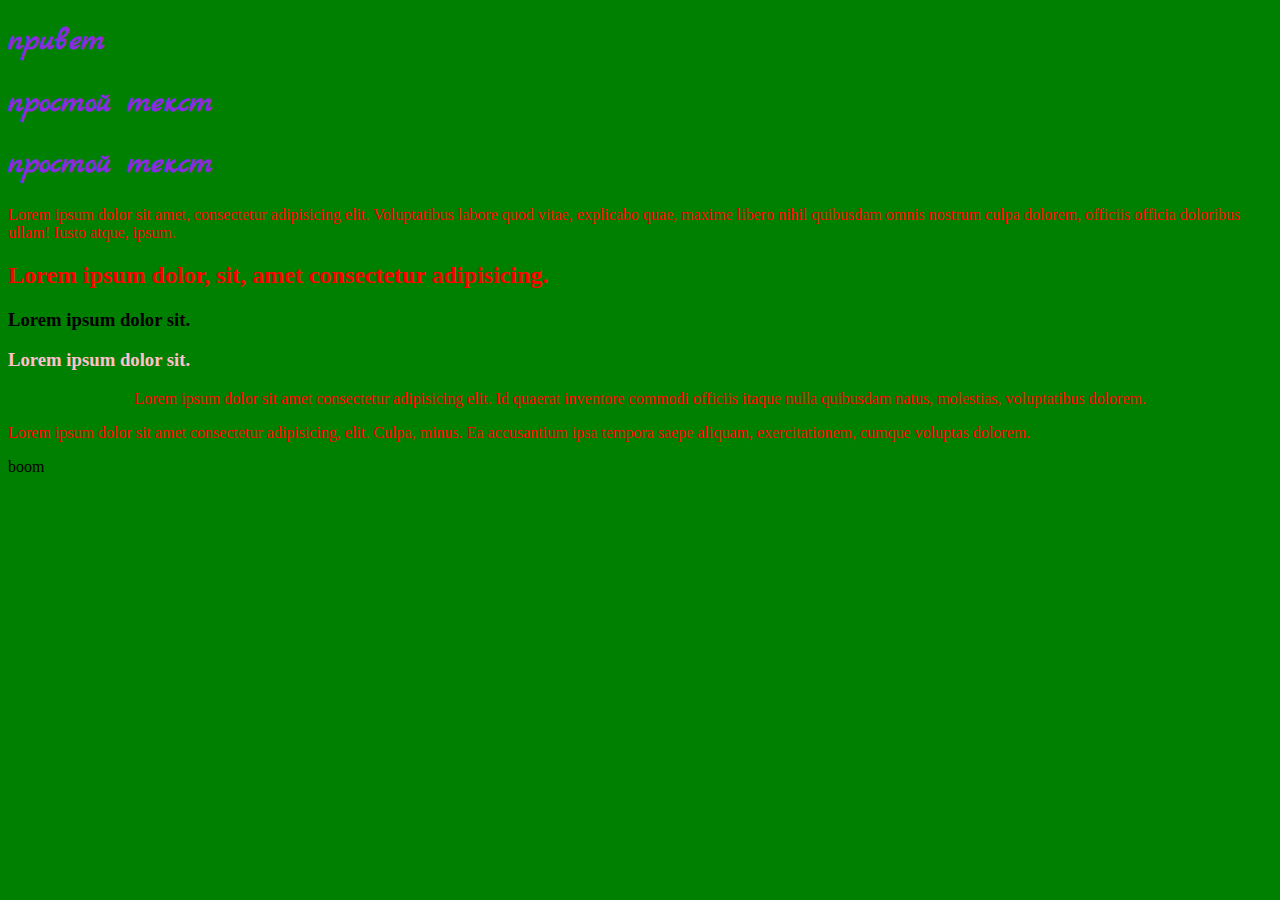
==== index.html @ 3a421def "Rename index2.html to index.html" ====
<!DOCTYPE html>
<html lang="en">
<head>
	<meta charset="UTF-8">
	<meta name="viewport" content="width=device-width, initial-scale=1.0">
	<title>Document</title>
	<style>
		@import url('https://fonts.googleapis.com/css2?family=Marck+Script&display=swap');

		h1 {
			color: blueviolet;
			font-family: 'Marck Script', cursive;
		}
		body{
			background-color: green;
		}
		h2, p {
		color: red;
		}
		.pink{
			color: pink;
		}
		.center{
	    text-align: center;	
		}
	</style>
</head>
<body>

	<h1>привет </h1>	
	<h1>простой текст</h1>
	<h1>простой текст</h1>
	<p>Lorem ipsum dolor sit amet, consectetur adipisicing elit. Voluptatibus labore quod vitae, explicabo quae, maxime libero nihil quibusdam omnis nostrum culpa dolorem, officiis officia doloribus ullam! Iusto atque, ipsum.</p>

	<h2>Lorem ipsum dolor, sit, amet consectetur adipisicing.</h2>
    <h3>Lorem ipsum dolor sit.</h3>
    <h3 class="pink">Lorem ipsum dolor sit.</h3>

    <p class="center blue">Lorem ipsum dolor sit amet consectetur adipisicing elit. Id quaerat inventore commodi officiis itaque nulla quibusdam natus, molestias, voluptatibus dolorem.</p>

    <p>Lorem ipsum dolor sit amet consectetur adipisicing, elit. Culpa, minus. Ea accusantium ipsa tempora saepe aliquam, exercitationem, cumque voluptas dolorem.</p>
    <il>boom</il>
    </body>
<htm1>
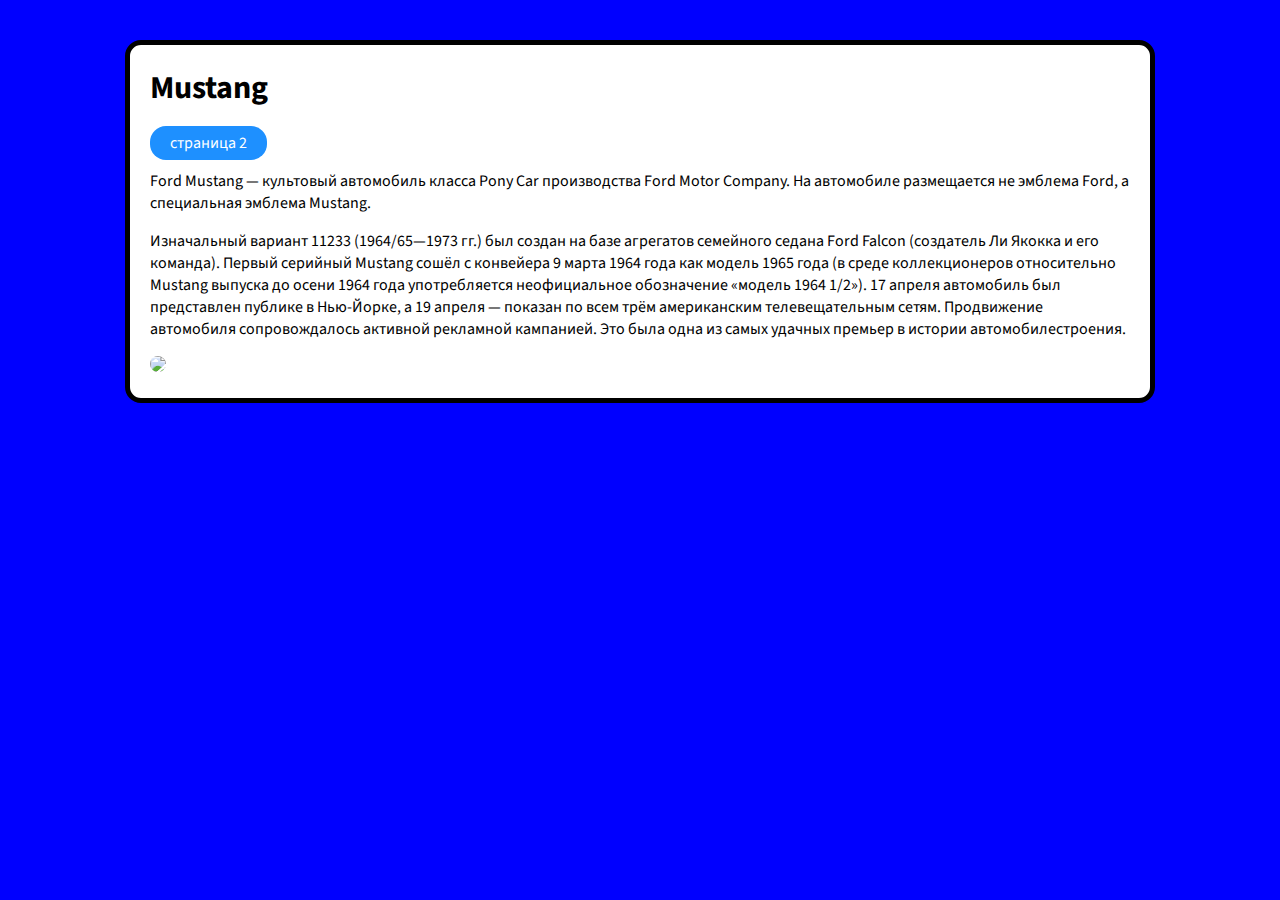
==== commit dd747c0a: "Rename index.html.html to index.html" ====
--- a/index.html
+++ b/index.html
@@ -3,42 +3,48 @@
 <head>
 	<meta charset="UTF-8">
 	<meta name="viewport" content="width=device-width, initial-scale=1.0">
-	<title>Document</title>
+	<title>FORD MUSTAND</title>
 	<style>
-		@import url('https://fonts.googleapis.com/css2?family=Marck+Script&display=swap');
+	@import url('https://fonts.googleapis.com/css2?family=Marck+Script&family=Roboto:ital@0;1&family=Source+Sans+Pro&display=swap');
+	body {
+		background-color: blue;
+		font-family: Source Sans Pro ,sans-serif;
+	}	
+	.main {
+	background-color: white;
+	width: 980px;
+    margin: 40px auto;
+    padding: 20px;
+    border-radius: 16px;
+    border: 5px solid black;
+	}
+	h1 {
+		margin-top: 0;
+	}
+	a {
+		padding: 6px 20px;
+		border-radius: 16px;
+		text-decoration: none;
+		color: white;
+		background-color: dodgerblue;
+	}
+	img {
+		width: 100%;
+		height: auto;
+		border-radius: 16px;
+	}
 
-		h1 {
-			color: blueviolet;
-			font-family: 'Marck Script', cursive;
-		}
-		body{
-			background-color: green;
-		}
-		h2, p {
-		color: red;
-		}
-		.pink{
-			color: pink;
-		}
-		.center{
-	    text-align: center;	
-		}
 	</style>
 </head>
 <body>
-
-	<h1>привет </h1>	
-	<h1>простой текст</h1>
-	<h1>простой текст</h1>
-	<p>Lorem ipsum dolor sit amet, consectetur adipisicing elit. Voluptatibus labore quod vitae, explicabo quae, maxime libero nihil quibusdam omnis nostrum culpa dolorem, officiis officia doloribus ullam! Iusto atque, ipsum.</p>
-
-	<h2>Lorem ipsum dolor, sit, amet consectetur adipisicing.</h2>
-    <h3>Lorem ipsum dolor sit.</h3>
-    <h3 class="pink">Lorem ipsum dolor sit.</h3>
-
-    <p class="center blue">Lorem ipsum dolor sit amet consectetur adipisicing elit. Id quaerat inventore commodi officiis itaque nulla quibusdam natus, molestias, voluptatibus dolorem.</p>
-
-    <p>Lorem ipsum dolor sit amet consectetur adipisicing, elit. Culpa, minus. Ea accusantium ipsa tempora saepe aliquam, exercitationem, cumque voluptas dolorem.</p>
-    <il>boom</il>
-    </body>
-<htm1>
+	<div class="main">
+		<h1>Mustang</h1>
+		<a href="ihdex2.html"> страница 2</a>
+		<p>
+		Ford Mustang — культовый автомобиль класса Pony Car производства Ford Motor Company. На автомобиле размещается не эмблема Ford, а специальная эмблема Mustang.
+		</p>
+		<p> Изначальный вариант 11233 (1964/65—1973 гг.) был создан на базе агрегатов семейного седана Ford Falcon (создатель Ли Якокка и его команда). Первый серийный Mustang сошёл с конвейера 9 марта 1964 года как модель 1965 года (в среде коллекционеров относительно Mustang выпуска до осени 1964 года употребляется неофициальное обозначение «модель 1964 1/2»). 17 апреля автомобиль был представлен публике в Нью-Йорке, а 19 апреля — показан по всем трём американским телевещательным сетям. Продвижение автомобиля сопровождалось активной рекламной кампанией. Это была одна из самых удачных премьер в истории автомобилестроения.</p>
+		<img src="https://avatars.mds.yandex.net/i?id=36e79a4b203aa981cb65d924e13d2996-5250635-images-thumbs&n=13" alt=" ">
+	</div>
+</body>
+</html>
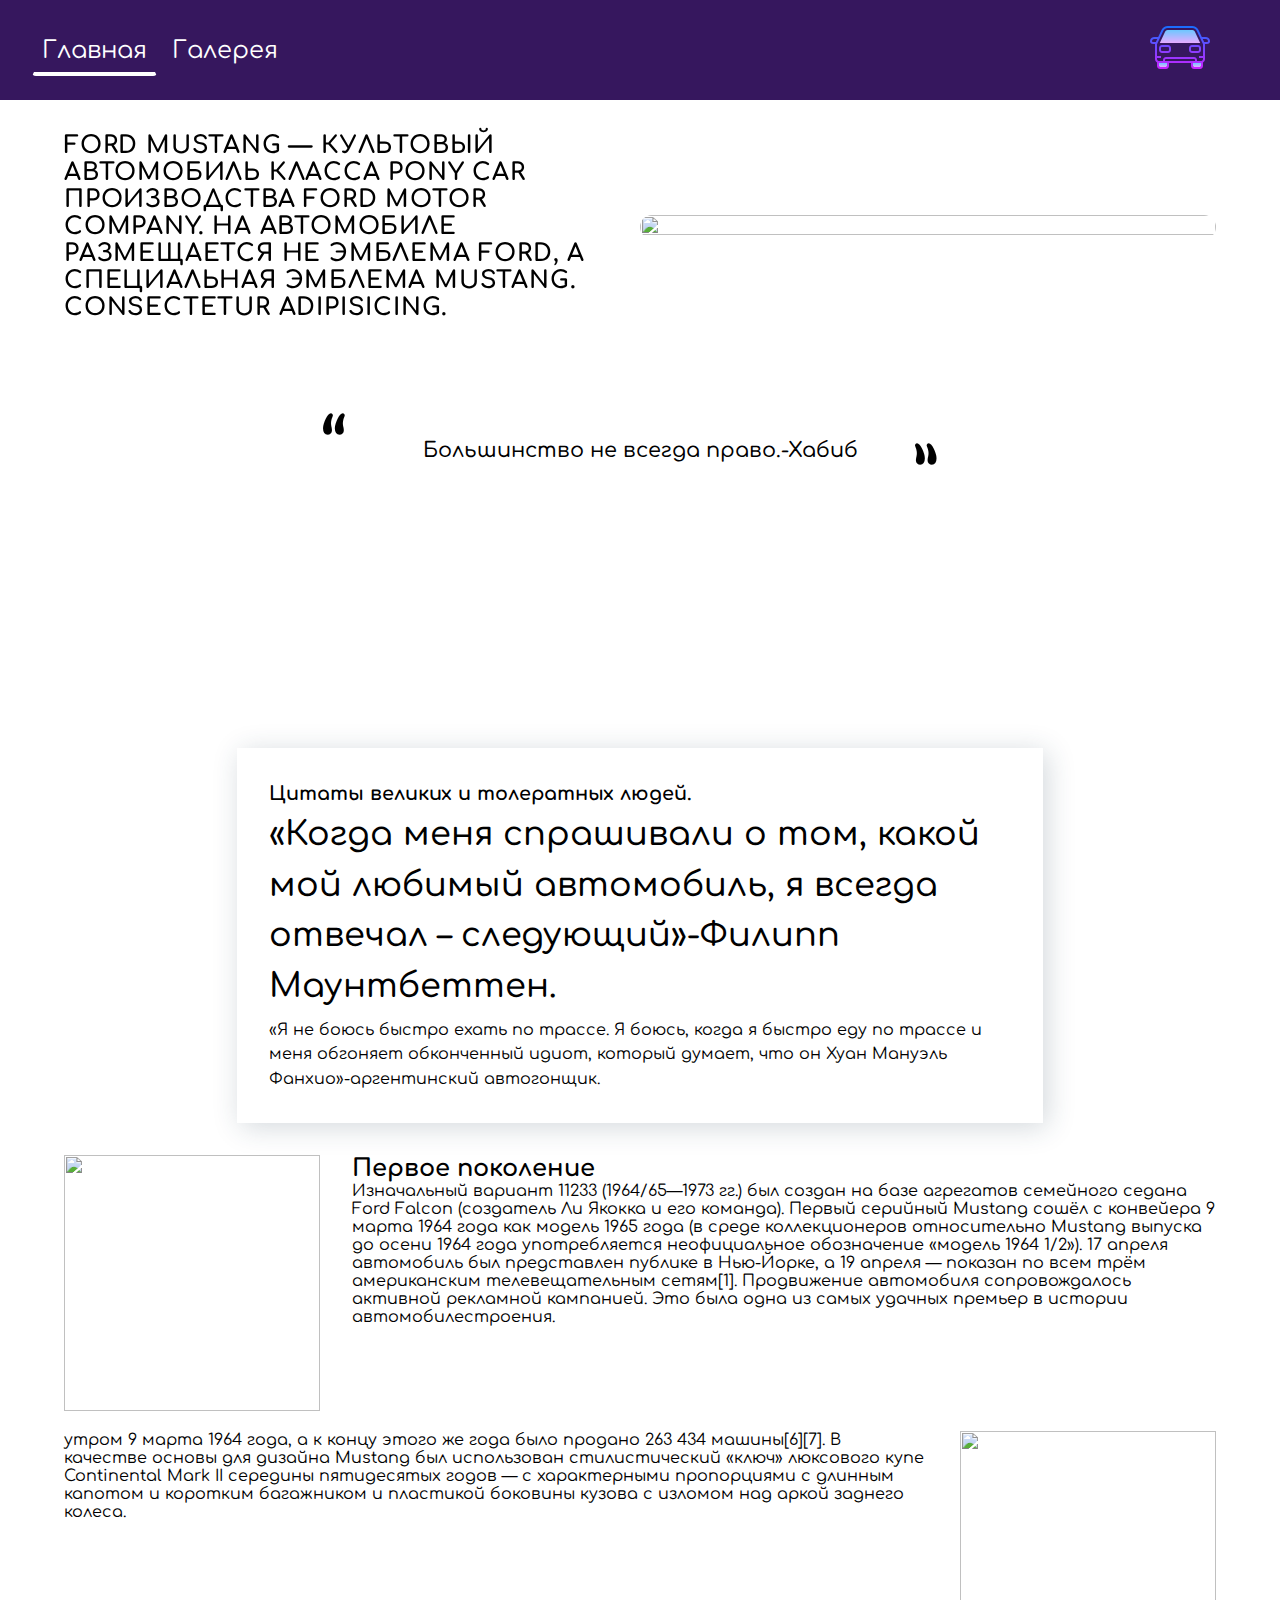
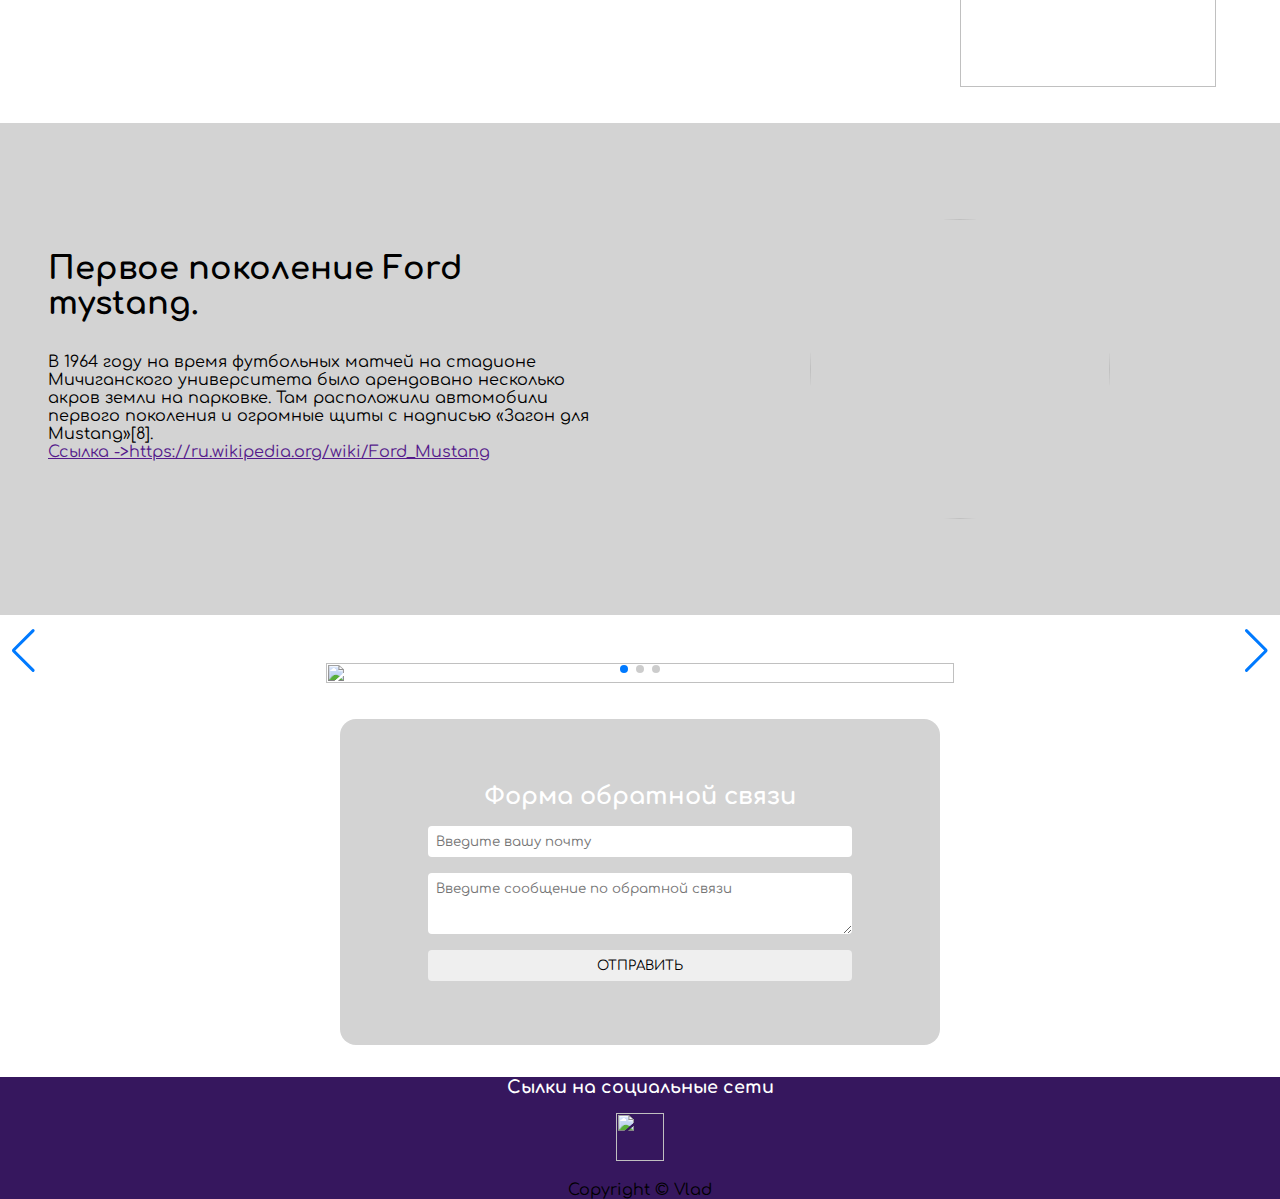
==== commit 82eafd4c: "Add files via upload" ====
--- a/index.html
+++ b/index.html
@@ -1,50 +1,169 @@
 <!DOCTYPE html>
 <html lang="en">
 <head>
+	<script src="https://cdn.jsdelivr.net/npm/swiper@8/swiper-bundle.min.js"></script>
 	<meta charset="UTF-8">
 	<meta name="viewport" content="width=device-width, initial-scale=1.0">
-	<title>FORD MUSTAND</title>
+	<title>Document</title>
 	<style>
-	@import url('https://fonts.googleapis.com/css2?family=Marck+Script&family=Roboto:ital@0;1&family=Source+Sans+Pro&display=swap');
-	body {
-		background-color: blue;
-		font-family: Source Sans Pro ,sans-serif;
-	}	
-	.main {
-	background-color: white;
-	width: 980px;
-    margin: 40px auto;
-    padding: 20px;
-    border-radius: 16px;
-    border: 5px solid black;
-	}
-	h1 {
-		margin-top: 0;
-	}
-	a {
-		padding: 6px 20px;
-		border-radius: 16px;
-		text-decoration: none;
-		color: white;
-		background-color: dodgerblue;
-	}
-	img {
-		width: 100%;
-		height: auto;
-		border-radius: 16px;
-	}
+		@import "style.css";
+	</style>
+	<link
+  rel="stylesheet"
+  href="https://cdn.jsdelivr.net/npm/swiper@8/swiper-bundle.min.css"
+/>   	
+	<link href="https://unpkg.com/aos@2.3.1/dist/aos.css" rel="stylesheet">
+	<script src="https://unpkg.com/aos@2.3.1/dist/aos.js"></script>
 
-	</style>
 </head>
+<div class="vse">
 <body>
-	<div class="main">
-		<h1>Mustang</h1>
-		<a href="ihdex2.html"> страница 2</a>
-		<p>
-		Ford Mustang — культовый автомобиль класса Pony Car производства Ford Motor Company. На автомобиле размещается не эмблема Ford, а специальная эмблема Mustang.
-		</p>
-		<p> Изначальный вариант 11233 (1964/65—1973 гг.) был создан на базе агрегатов семейного седана Ford Falcon (создатель Ли Якокка и его команда). Первый серийный Mustang сошёл с конвейера 9 марта 1964 года как модель 1965 года (в среде коллекционеров относительно Mustang выпуска до осени 1964 года употребляется неофициальное обозначение «модель 1964 1/2»). 17 апреля автомобиль был представлен публике в Нью-Йорке, а 19 апреля — показан по всем трём американским телевещательным сетям. Продвижение автомобиля сопровождалось активной рекламной кампанией. Это была одна из самых удачных премьер в истории автомобилестроения.</p>
-		<img src="https://avatars.mds.yandex.net/i?id=36e79a4b203aa981cb65d924e13d2996-5250635-images-thumbs&n=13" alt=" ">
+	<script>
+  AOS.init();
+</script>
+
+	<header>
+		<nav>
+			<a href="" class="active">Главная</a>
+		    <a href="gallery.html" class="">Галерея</a>
+    	</nav>
+    	<div class="header_img_container">
+    				<img src="car2.png"alt="">
+    	</div>
+	</header>
+	<main>
+	    <section class="hero">
+	    	<div class="hero-left" data-aos="fade-right">
+	    		<h1>Ford Mustang — культовый автомобиль класса Pony Car производства Ford Motor Company. На автомобиле размещается не эмблема Ford, а специальная эмблема Mustang. <br>consectetur adipisicing.<h1>	
+	    	</div>	
+	    	<div class="hero-right">  	
+	    		<img src="https://a.d-cd.net/ddf23ees-1920.jpg" alt="">
+	    	</div>
+	    </section>
+	    <div class="container">
+	     <div class="container_column">
+	     	<img src="" alt="">
+	     	<div class="container_content">
+	    <section class="quote">
+	    	<h2>Большинство не всегда право.-Хабиб</h2>
+	   	</section>
+    </main>
+  
+    <section class="video">
+    	<video src="видио.mp4" type="video/mp4" autoplay muted loop>	
+    	</video>
+    	</section>
+    	<main>
+    		<div class="description">
+    		<h2>Цитаты великих и толератных людей.</h2>
+    		<h3>«Когда меня спрашивали о том, какой мой любимый автомобиль, я всегда отвечал – следующий»-Филипп Маунтбеттен.</h3>
+    		<p>«Я не боюсь быстро ехать по трассе. Я боюсь, когда я быстро еду по трассе и меня обгоняет обконченный идиот, который думает, что он Хуан Мануэль Фанхио»-аргентинский автогонщик.</p>
+    	</div>
+    	<div class="feature">
+    		<div class="feature_image">
+    			<img src="https://w-dog.ru/wallpapers/0/8/480484685568818/ford-mustang-peredok-klassika.jpg" alt="">
+    		</div>
+    		<div class="feature_text">
+    			<h2>Первое поколение</h2>
+				<p>Изначальный вариант 11233 (1964/65—1973 гг.) был создан на базе агрегатов семейного седана Ford Falcon (создатель Ли Якокка и его команда). Первый серийный Mustang сошёл с конвейера 9 марта 1964 года как модель 1965 года (в среде коллекционеров относительно Mustang выпуска до осени 1964 года употребляется неофициальное обозначение «модель 1964 1/2»). 17 апреля автомобиль был представлен публике в Нью-Йорке, а 19 апреля — показан по всем трём американским телевещательным сетям[1]. Продвижение автомобиля сопровождалось активной рекламной кампанией. Это была одна из самых удачных премьер в истории автомобилестроения.</p>
+			</div>
+</div>
+<div class="feature">
+    		<div class="feature_image">
+    			<img src="https://avatars.mds.yandex.net/get-pdb/33827/10c07fd4-34e9-4295-aaf8-1da6e79a3e52/s1200" alt="">
+    		</div>
+    		<div class="feature_text">
+				<p>утром 9 марта 1964 года, а к концу этого же года было продано 263 434 машины[6][7]. В качестве основы для дизайна Mustang был использован стилистический «ключ» люксового купе Continental Mark II середины пятидесятых годов — с характерными пропорциями с длинным капотом и коротким багажником и пластикой боковины кузова с изломом над аркой заднего колеса.</p>
+			</div>
+</div>
+</div>
+<div class="feature2">
+	<div class="feature2-left">
+		<h2>Первое поколение Ford mystang.</h2>
+		<p>В 1964 году на время футбольных матчей на стадионе Мичиганского университета было арендовано несколько акров земли на парковке. Там расположили автомобили первого поколения и огромные щиты с надписью «Загон для Mustang»[8].</p>
+		<a href="">Ссылка ->https://ru.wikipedia.org/wiki/Ford_Mustang</a>
 	</div>
+	<div class="feature2-right">
+		<img src="https://i.pinimg.com/originals/03/34/ba/0334baf638a112ba63b269e09c02adaa.jpg" alt="">
+	</div>
+</div>
+<div class="swiper">
+  <!-- Additional required wrapper -->
+  <div class="swiper-wrapper">
+    <!-- Slides -->
+    <div class="swiper-slide"><img src="https://cdn.ananasposter.ru/image/cache/catalog/poster/cars/83/10049-1000x830.jpg" class="slide1" alt=""></div>
+    <div class="swiper-slide"><img src="https://i.pinimg.com/originals/94/85/8a/94858a4b201dd8c2eac8c03ccbd0b385.jpg" class="slide1" alt=""></div>
+    <div class="swiper-slide"><img src="https://www.meme-arsenal.com/memes/bb30d5242bc31eb62ee5ec4937ff031f.jpg" class="slide1" alt=""></div>
+  </div>
+  <!-- If we need pagination -->
+  <div class="swiper-pagination"></div>
+
+  <!-- If we need navigation buttons -->
+  <div class="swiper-button-prev"></div>
+  <div class="swiper-button-next"></div>
+</div>
+</main>
+<form
+action="https://formspree.io/f/maykyend"
+method="POST"
+class="form">
+<h2>Форма обратной связи</h2>
+<input type="email" name="email" placeholder="Введите вашу почту">
+<textarea rows="3" placeholder="Введите сообщение по обратной связи " name="message"></textarea>
+<button type="submit">ОТПРАВИТЬ
+</button>
+</form>
+</div>
+</main>
+ 
+<div id="scrollTop">
+	<img src="https://cdn.picpng.com/application/app-application-arrow-back-52946.png" class="imgscroll" alt="">
+</div>
+<script>
+	 document.querySelector("#scrollTop").addEventListener("click", ()=> {
+	 		window.scrollTo({
+	 			top:0,
+	 			behavior:'smooth'
+	 		})
+	 })
+	</script>
+<script src="https://cdn.jsdelivr.net/npm/swiper@8/swiper-bundle.min.js"></script>
+	<script>
+		const swiper = new Swiper('.swiper', {
+  // Optional parameters
+		  direction: 'horizontal',
+		  loop: true,
+
+		  // If we need pagination
+		  pagination: {
+		    el: '.swiper-pagination',
+		  },
+
+		  // Navigation arrows
+		  navigation: {
+		    nextEl: '.swiper-button-next',
+		    prevEl: '.swiper-button-prev',
+		  },
+
+		  // And if we need scrollbar
+		  scrollbar: {
+		    el: '.swiper-scrollbar',
+		  },
+		  autoplay: {
+		   delay: 3000,
+		 },
+		});
+	</script>
+	</div>
+	<footer>
+		<div class="footer-container">
+  <h3>Сылки на социальные сети</h3>
+  <div class="icons-container"> 
+  	<a href="https://instagram.com/"><img src="https://cdn-icons-png.flaticon.com/512/174/174855.png" alt=""></a>
+
+</div>
+<p>Copyright &copy; Vlad </p>
+	</footer>
 </body>
-</html>
+</html> 
+
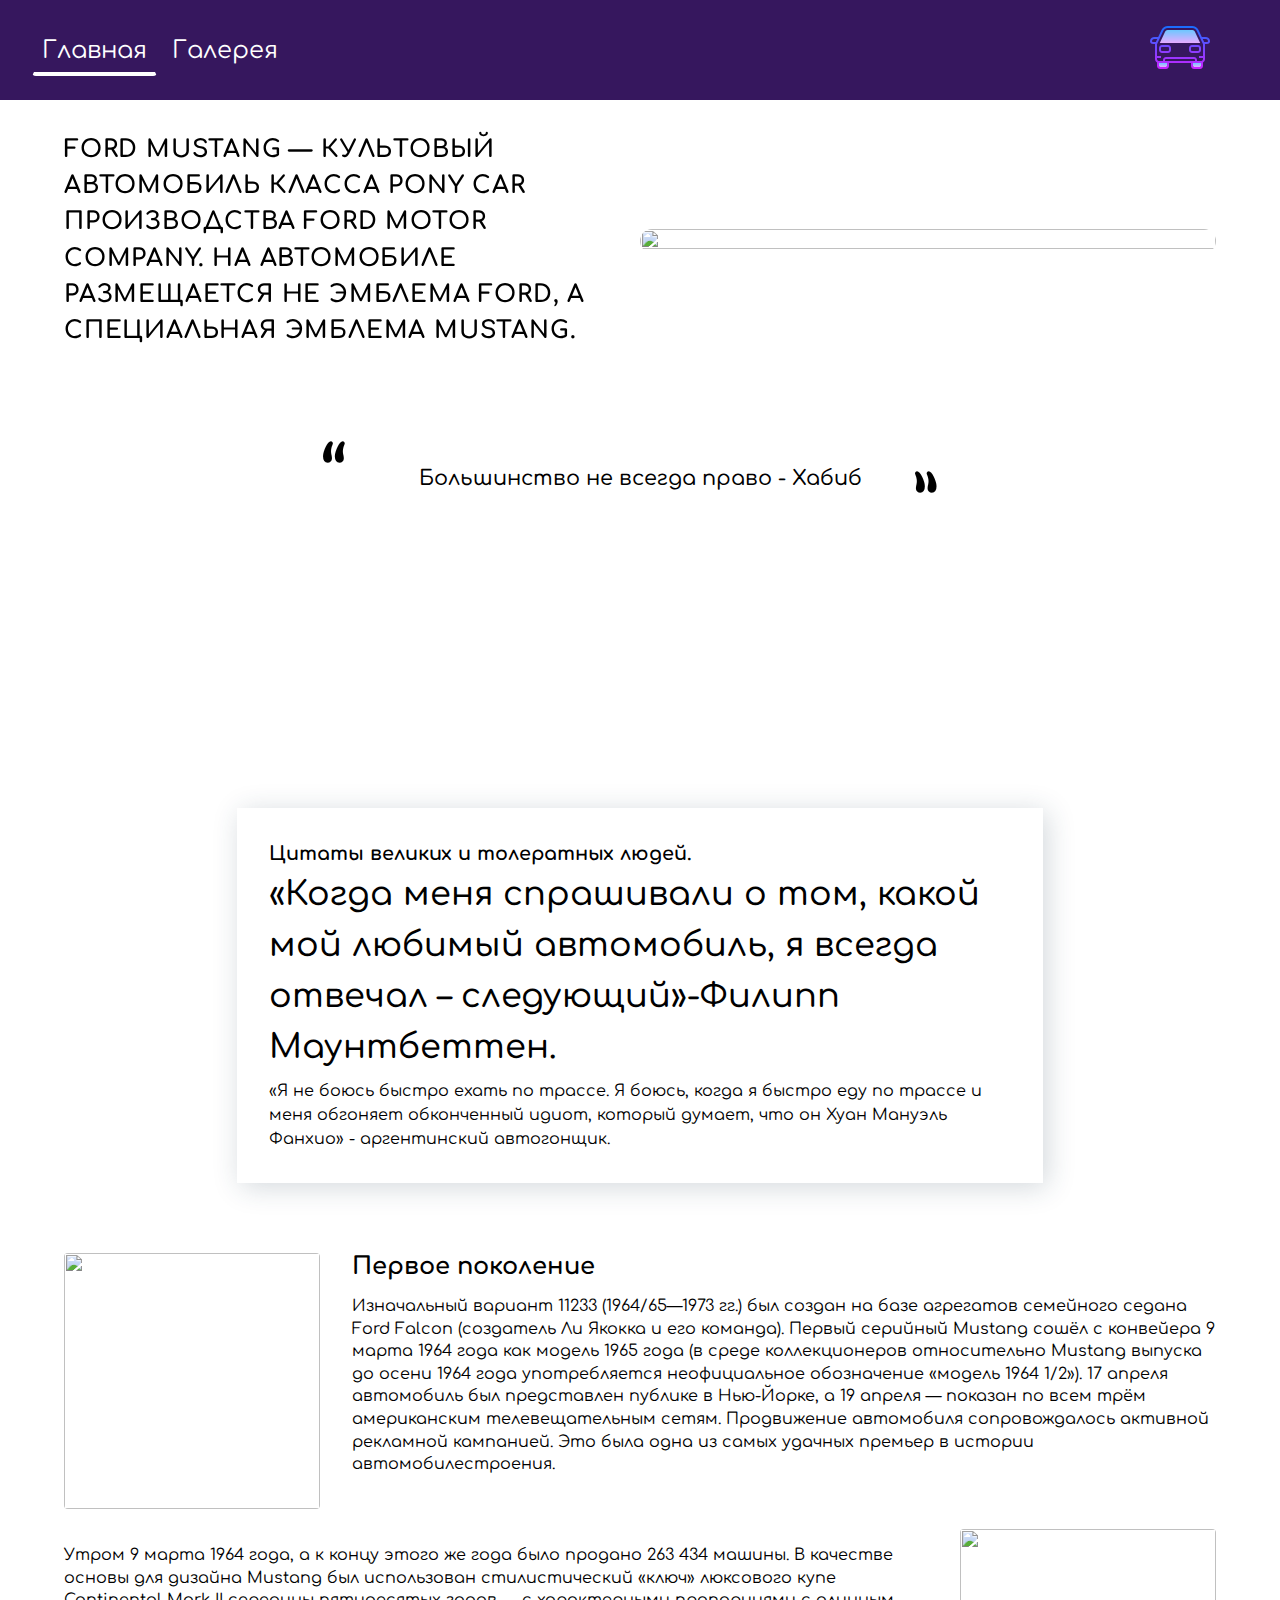
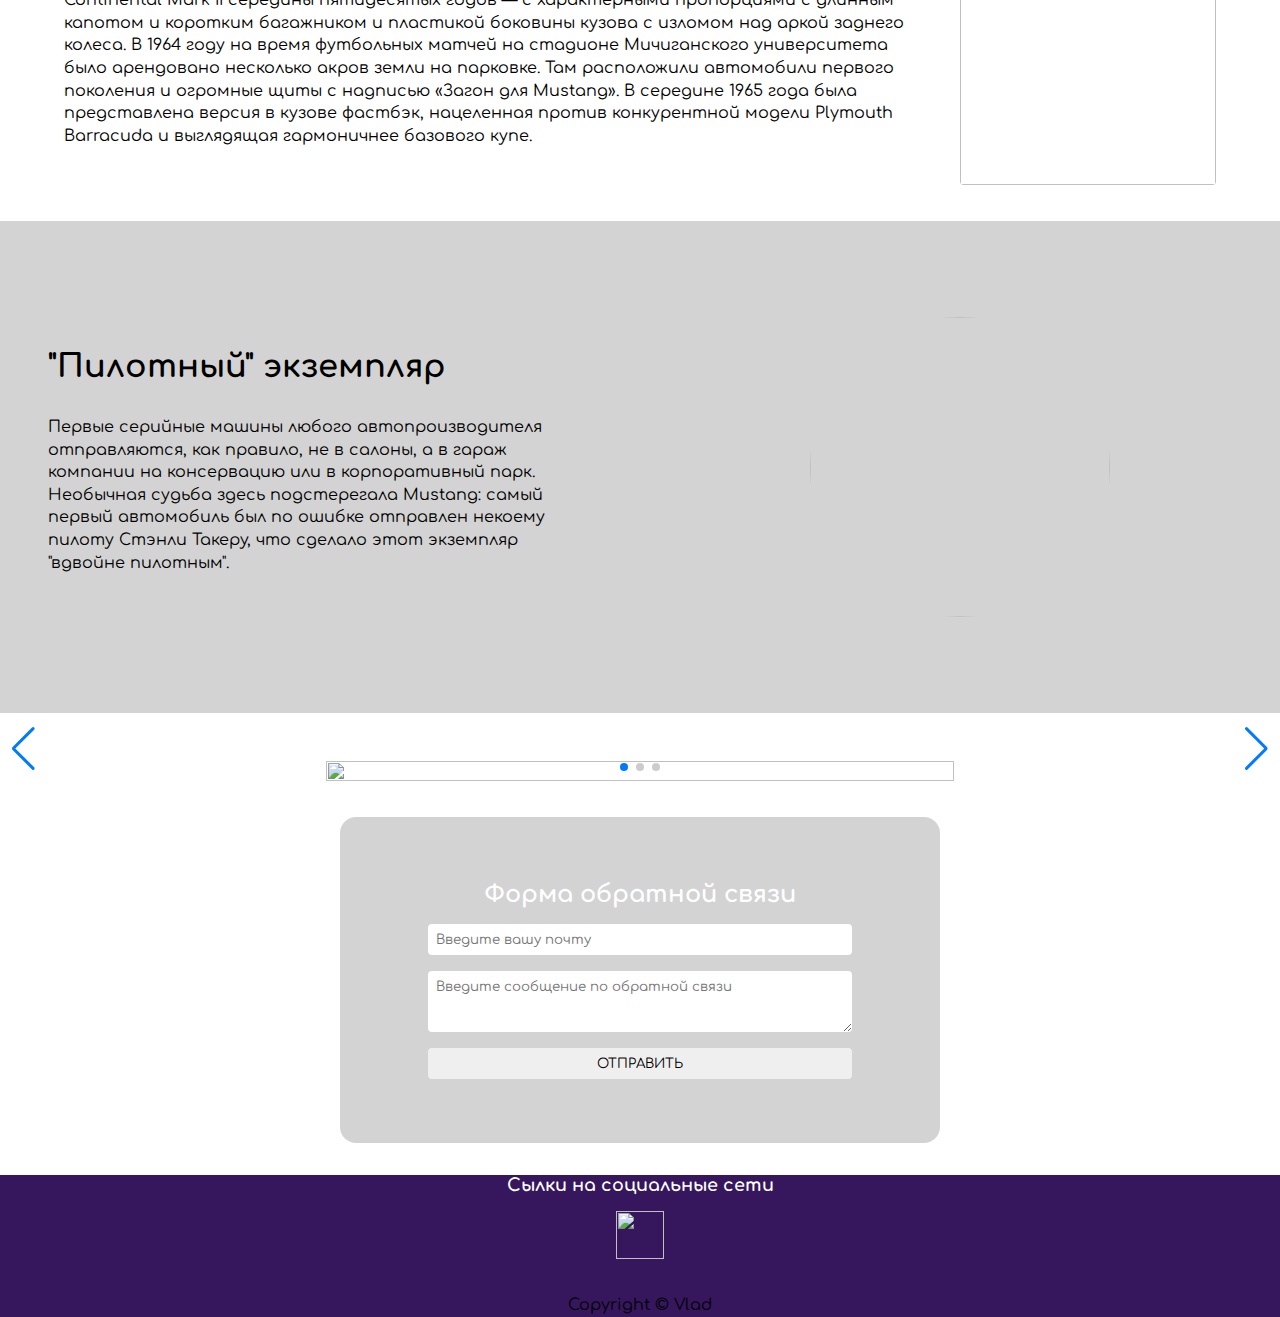
==== commit 5409434a: "Add files via upload" ====
--- a/index.html
+++ b/index.html
@@ -34,7 +34,7 @@
 	<main>
 	    <section class="hero">
 	    	<div class="hero-left" data-aos="fade-right">
-	    		<h1>Ford Mustang — культовый автомобиль класса Pony Car производства Ford Motor Company. На автомобиле размещается не эмблема Ford, а специальная эмблема Mustang. <br>consectetur adipisicing.<h1>	
+	    		<h1>Ford Mustang — культовый автомобиль класса Pony Car производства Ford Motor Company. На автомобиле размещается не эмблема Ford, а специальная эмблема Mustang.<h1>	
 	    	</div>	
 	    	<div class="hero-right">  	
 	    		<img src="https://a.d-cd.net/ddf23ees-1920.jpg" alt="">
@@ -45,19 +45,21 @@
 	     	<img src="" alt="">
 	     	<div class="container_content">
 	    <section class="quote">
-	    	<h2>Большинство не всегда право.-Хабиб</h2>
+	    	<h2>Большинство не всегда право - Хабиб</h2>
 	   	</section>
     </main>
   
     <section class="video">
-    	<video src="видио.mp4" type="video/mp4" autoplay muted loop>	
+    	
+    	<video src="видио.mp4" type="video/mp4" autoplay muted loop>
+   
     	</video>
     	</section>
     	<main>
     		<div class="description">
     		<h2>Цитаты великих и толератных людей.</h2>
     		<h3>«Когда меня спрашивали о том, какой мой любимый автомобиль, я всегда отвечал – следующий»-Филипп Маунтбеттен.</h3>
-    		<p>«Я не боюсь быстро ехать по трассе. Я боюсь, когда я быстро еду по трассе и меня обгоняет обконченный идиот, который думает, что он Хуан Мануэль Фанхио»-аргентинский автогонщик.</p>
+    		<p>«Я не боюсь быстро ехать по трассе. Я боюсь, когда я быстро еду по трассе и меня обгоняет обконченный идиот, который думает, что он Хуан Мануэль Фанхио» - аргентинский автогонщик.</p>
     	</div>
     	<div class="feature">
     		<div class="feature_image">
@@ -65,7 +67,7 @@
     		</div>
     		<div class="feature_text">
     			<h2>Первое поколение</h2>
-				<p>Изначальный вариант 11233 (1964/65—1973 гг.) был создан на базе агрегатов семейного седана Ford Falcon (создатель Ли Якокка и его команда). Первый серийный Mustang сошёл с конвейера 9 марта 1964 года как модель 1965 года (в среде коллекционеров относительно Mustang выпуска до осени 1964 года употребляется неофициальное обозначение «модель 1964 1/2»). 17 апреля автомобиль был представлен публике в Нью-Йорке, а 19 апреля — показан по всем трём американским телевещательным сетям[1]. Продвижение автомобиля сопровождалось активной рекламной кампанией. Это была одна из самых удачных премьер в истории автомобилестроения.</p>
+				<p>Изначальный вариант 11233 (1964/65—1973 гг.) был создан на базе агрегатов семейного седана Ford Falcon (создатель Ли Якокка и его команда). Первый серийный Mustang сошёл с конвейера 9 марта 1964 года как модель 1965 года (в среде коллекционеров относительно Mustang выпуска до осени 1964 года употребляется неофициальное обозначение «модель 1964 1/2»). 17 апреля автомобиль был представлен публике в Нью-Йорке, а 19 апреля — показан по всем трём американским телевещательным сетям. Продвижение автомобиля сопровождалось активной рекламной кампанией. Это была одна из самых удачных премьер в истории автомобилестроения.</p>
 			</div>
 </div>
 <div class="feature">
@@ -73,15 +75,14 @@
     			<img src="https://avatars.mds.yandex.net/get-pdb/33827/10c07fd4-34e9-4295-aaf8-1da6e79a3e52/s1200" alt="">
     		</div>
     		<div class="feature_text">
-				<p>утром 9 марта 1964 года, а к концу этого же года было продано 263 434 машины[6][7]. В качестве основы для дизайна Mustang был использован стилистический «ключ» люксового купе Continental Mark II середины пятидесятых годов — с характерными пропорциями с длинным капотом и коротким багажником и пластикой боковины кузова с изломом над аркой заднего колеса.</p>
+				<p>Утром 9 марта 1964 года, а к концу этого же года было продано 263 434 машины. В качестве основы для дизайна Mustang был использован стилистический «ключ» люксового купе Continental Mark II середины пятидесятых годов — с характерными пропорциями с длинным капотом и коротким багажником и пластикой боковины кузова с изломом над аркой заднего колеса. В 1964 году на время футбольных матчей на стадионе Мичиганского университета было арендовано несколько акров земли на парковке. Там расположили автомобили первого поколения и огромные щиты с надписью «Загон для Mustang». В середине 1965 года была представлена версия в кузове фастбэк, нацеленная против конкурентной модели Plymouth Barracuda и выглядящая гармоничнее базового купе.</p>
 			</div>
 </div>
 </div>
 <div class="feature2">
 	<div class="feature2-left">
-		<h2>Первое поколение Ford mystang.</h2>
-		<p>В 1964 году на время футбольных матчей на стадионе Мичиганского университета было арендовано несколько акров земли на парковке. Там расположили автомобили первого поколения и огромные щиты с надписью «Загон для Mustang»[8].</p>
-		<a href="">Ссылка ->https://ru.wikipedia.org/wiki/Ford_Mustang</a>
+		<h2>"Пилотный" экземпляр</h2>
+		<p>Первые серийные машины любого автопроизводителя отправляются, как правило, не в салоны, а в гараж компании на консервацию или в корпоративный парк. Необычная судьба здесь подстерегала Mustang: самый первый автомобиль был по ошибке отправлен некоему пилоту Стэнли Такеру, что сделало этот экземпляр "вдвойне пилотным".  </p>
 	</div>
 	<div class="feature2-right">
 		<img src="https://i.pinimg.com/originals/03/34/ba/0334baf638a112ba63b269e09c02adaa.jpg" alt="">
